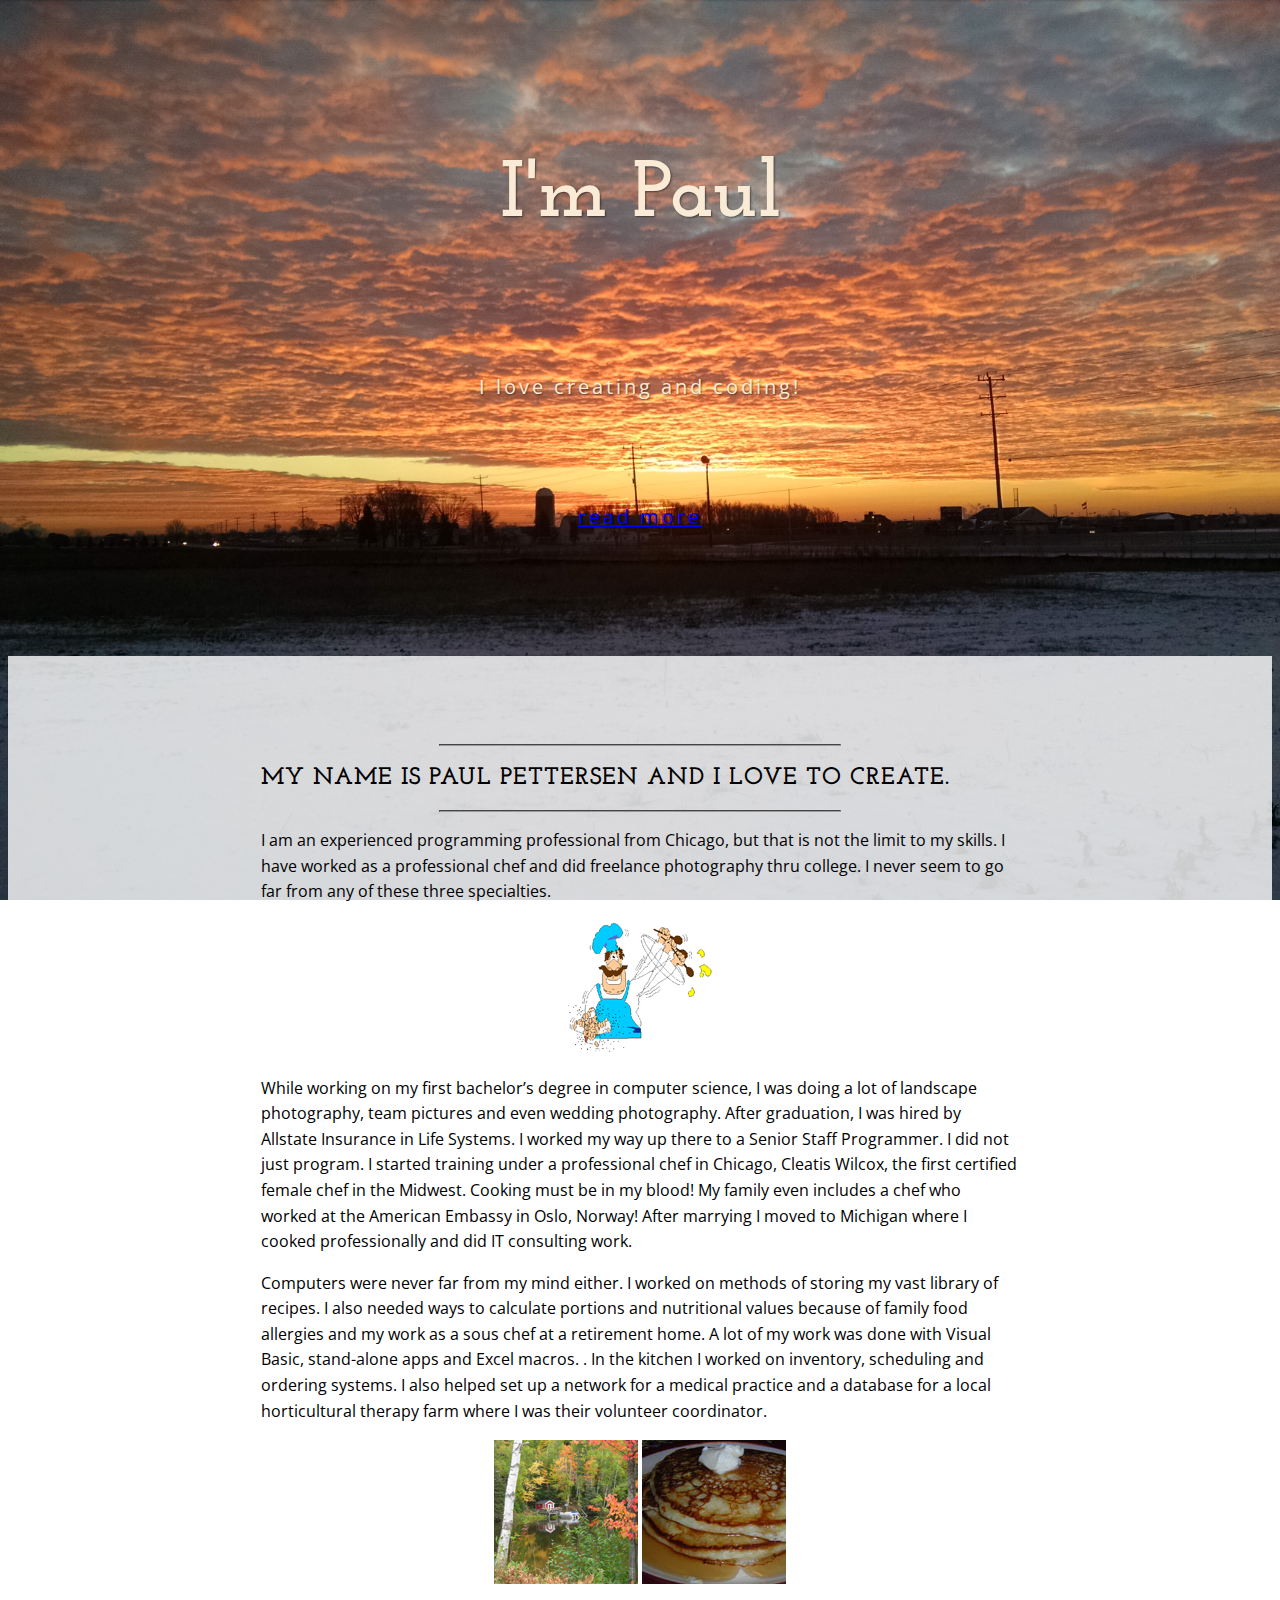
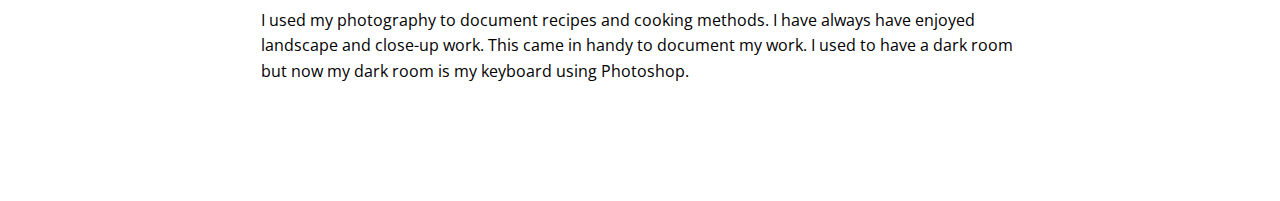
==== index.html @ a1ec16a7 "End of day work. Most of page 1 done." ====
﻿<!DOCTYPE html>
<html lang="en">
<head>
    <meta charset="utf-8">
    <meta http-equiv="X-UA-Compatible" content="IE=edge">
    <meta name="viewport" content="width=device-width, initial-scale=1">
    <meta name="description" content="">
    <meta name="author" content="">
    <title>PPettersen Portfolio</title>

    <!-- Custom CSS -->
    <link href="css/pauls.css" rel="stylesheet">
    <!-- Fonts -->
    <link href="http://fonts.googleapis.com/css?family=Open+Sans:300italic,400italic,600italic,700italic,800italic,400,300,600,700,800" rel="stylesheet" type="text/css">
    <link href="http://fonts.googleapis.com/css?family=Josefin+Slab:100,300,400,600,700,100italic,300italic,400italic,600italic,700italic" rel="stylesheet" type="text/css">

<!--<link rel="stylesheet" href="http://code.jquery.com/mobile/1.4.5/jquery.mobile-1.4.5.min.css">-->
<!--<script>
    $(function () {
        $("input").button({
            icons: {
                primary: ".ui-icon-clock"
            },
            text: false
        })
    });
    </script>-->
</head>
<body>
    <header>
       
<!--  <div data-role="main" class="ui-content">
    <ul data-role="listview" data-inset="true">    
      <li data-icon="refresh"><a href="#">Refresh Page</a></li> 
      <li data-icon="search"><a href="#">Search Page</a></li>
    </ul>
  </div>-->

<!--        <ul class="menu" data-inset="true">
            <li><a href="http://salleedesign.com/home/">Home</a></li>    
            <li><a href="http://salleedesign.com/portfolio/">Work</a></li>    
            <li><a href="http://salleedesign.com/blog/">Blog</a></li>    
            <li><a href="http://salleedesign.com/photography/">Pics</a></li> 
  
            <li><a href="https://www.linkedin.com/in/ppettersen26"></a></li>
        </ul>-->
    </header>
        <div class="brand">I&#39;m Paul</div>
        <div class="about-bar">I love creating and coding!</div>
        <div class="more">
            <a class="read-now-link" href="#more">read more</a>
        </div>

         
    <div class="row" id="more">
        <div class="box">
            <div class="col-lg-12">
                <hr>
                    <h2 class="intro-text text-center">
                        My name is Paul Pettersen
                        <strong>and I love to create. </strong>
                    </h2>
                <hr>
                <p>I am an experienced programming professional from Chicago, but that is not the limit to my skills. 
                   I have worked as a professional chef and did freelance photography thru college.  
                   I never seem to go far from any of these three specialties. </p>
                <p class ="centerimg">
                    <img  src="img/Chef.png" alt="Chef" />                     
                </p>
                <p>While working on my first bachelor’s degree in computer science, 
                    I was doing a lot of landscape photography, team pictures and even wedding photography. 
                    After graduation, I was hired by Allstate Insurance in Life Systems. 
                    I worked my way up there to a Senior Staff Programmer. I did not just program. 
                    I started training under a professional chef in Chicago, Cleatis Wilcox, 
                    the first certified female chef in the Midwest.  Cooking must be in my blood! 
                    My family even includes a chef who worked at the American Embassy in Oslo, Norway! 
                    After marrying I moved to Michigan where I cooked professionally and did IT consulting work. </p>
                <p>Computers were never far from my mind either. 
                    I worked on methods of storing my vast library of recipes. 
                    I also needed ways to calculate portions and nutritional values because of family food allergies 
                    and my work as a sous chef at a retirement home. A lot of my work was done with Visual Basic, 
                    stand-alone apps and Excel macros. . In the kitchen I worked on inventory, scheduling and ordering 
                    systems. I also helped set up a network for a medical practice and a database for a 
                    local horticultural therapy farm where I was their volunteer coordinator.</p>
                <p class ="centerimg">
                    <img  src="img/Dead river.png" alt="River" />
                    <img  src="img/Pancakes.jpg" alt="Pancakes" />                     
                </p>
                <p>I used my photography to document recipes and cooking methods. I have always have enjoyed landscape 
                    and close-up work. This came in handy to document my work. 
                    I used to have a dark room but now my dark room is my keyboard using Photoshop. </p>
            </div>             
        </div>
    </div>   

</body>
</html>
---- css/pauls.css ----
/*!
    CSS for Pauls Portfolio
 */

body {
    font-family: "Open Sans","Helvetica Neue",Helvetica,Arial,sans-serif;
    background: url('../img/bg.jpg') no-repeat center center fixed;
    background-size: cover;
}

h1,
h2,
h3,
h4,
h5,
h6 {
    text-transform: uppercase;
    font-family: "Josefin Slab","Helvetica Neue",Helvetica,Arial,sans-serif;
    font-weight: 700;
    letter-spacing: 1px;
}

p {
    font-size: 1.00em;
    line-height: 1.6;
    color: #000;
}

hr {
    max-width: 400px;
    border-color: #999999;
}



.box {
    margin-bottom: 20px;
    padding: 80px 20%;
    background: #fff;
    background: rgba(255,255,255,0.8);
}



/*header {
  position: absolute;
  width: 100%;
  display: inline-block;
  right: 0;
  left: 0;
  z-index: 50;
  overflow-x: hidden;
  top: -85px;
  -webkit-font-smoothing: antialiased;
  }*/

header .menu {
  float: right;
  margin-top: 14px;
  margin-right: 15px;
}
@media screen and (min-width: 500px) {
  header .menu {
    margin-top: 9px;
  }
}
header .menu li {
  float: left;
  padding-right: 0.8em;
}
header .menu li a {
  font-size: 0.875em;
  text-decoration: none;
  font-family: "freight-sans-pro", freightSans, Helvetica Neue, Helvetica, Arial, sans-serif;
  font-weight: 500;
  display: inline-block;
  position: relative;
}



@media screen and (min-width:500px) {
    .brand {
        display: inherit;
        margin: 10%;
        padding: 30px 0 10px;
        text-align: center;
        text-shadow: 1px 1px 2px rgba(0,0,0,0.5);
        font-family: "Josefin Slab","Helvetica Neue",Helvetica,Arial,sans-serif;
        font-size: 5em;
        font-weight: 700;
        line-height: normal;
        color:antiquewhite;        
    }


    .about-bar {
        display: inherit;
        margin: 0;
        padding: 0 0 40px;
        text-align: center;
        text-shadow: 1px 1px 2px rgba(0,0,0,0.5);
        font-size: 1.25em;
        font-weight: 400;
        letter-spacing: 3px;
        color:antiquewhite;
        margin-bottom: 5%;
    }

    .more {
        display: inherit;
        margin: 0;
        text-align: center;
        text-shadow: 1px 1px 2px rgba(0,0,0,0.5);
        font-size: 1.25em;
        font-weight: 400;
        letter-spacing: 3px;
        color:antiquewhite;
        margin-bottom: 10%;
    }

    .centerimg {
        display: inherit;
        margin: 0;
        text-align: center;
    }
}

@media screen and (max-width:499px) {
    .brand {
        display: inherit;
        margin: 0;
        padding: 20px 0 10px;
        text-align: center;
        text-shadow: 1px 1px 2px rgba(0,0,0,0.5);
        font-family: "Josefin Slab","Helvetica Neue",Helvetica,Arial,sans-serif;
        font-size: 5em;
        font-weight: 700;
        line-height: normal;
        color:antiquewhite;        
    }


    .about-bar {
        display: inherit;
        margin: 0;
        padding: 0 0 40px;
        text-align: center;
        text-shadow: 1px 1px 2px rgba(0,0,0,0.5);
        font-size: 1.25em;
        font-weight: 400;
        letter-spacing: 3px;
        color:antiquewhite;
        margin-bottom: 5%;
    }

    .more {
        display: inherit;
        margin: 0;
        text-align: center;
        text-shadow: 1px 1px 2px rgba(0,0,0,0.5);
        font-size: 1.25em;
        font-weight: 400;
        letter-spacing: 3px;
        color:antiquewhite;
        margin-bottom: 10%;
    }

    .centerimg {
        display: inherit;
        margin: 0;
        text-align: center;
    }
}

@media screen and (min-width:1200px) {
    .box:after {
        content: '';
        display: table;
        clear: both;
    }
}
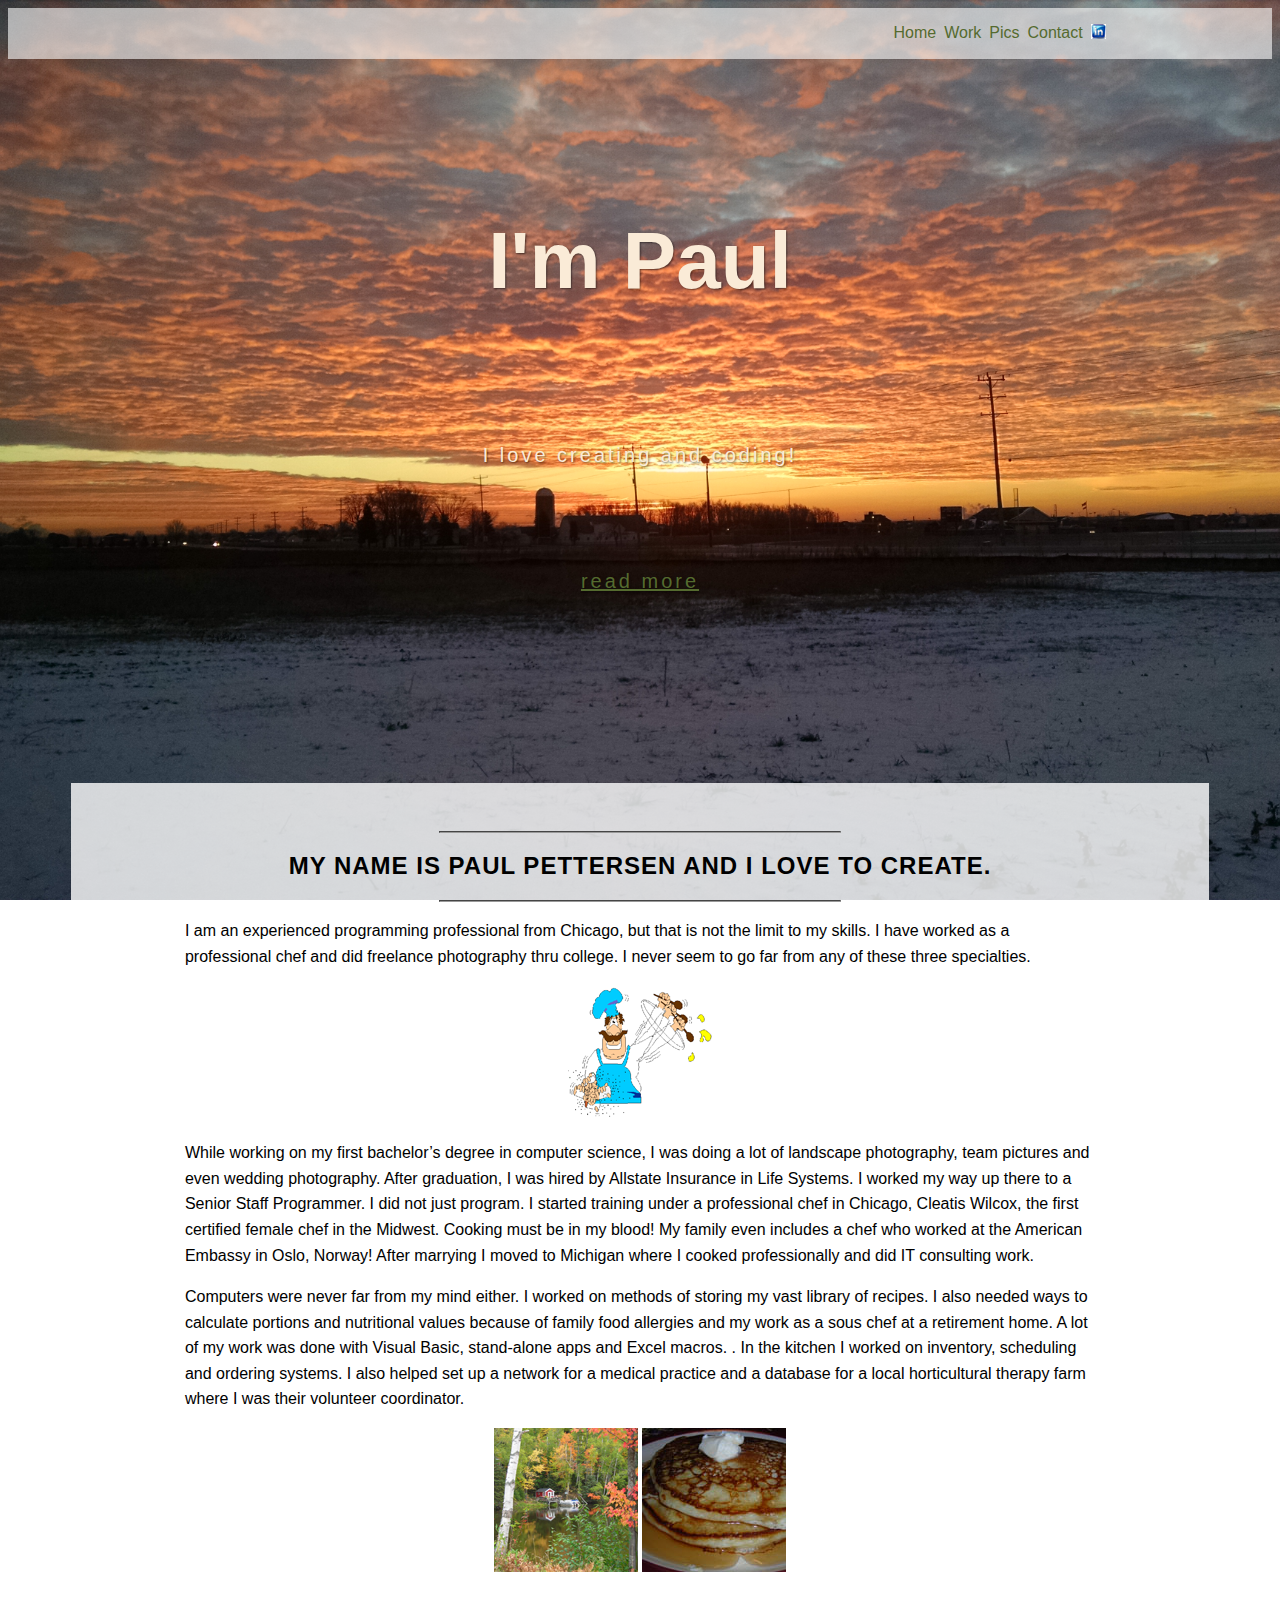
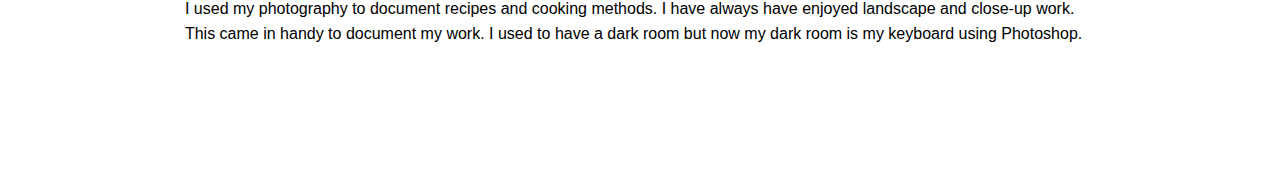
==== commit 14736535: "All page linkage added." ====
--- a/index.html
+++ b/index.html
@@ -10,55 +10,38 @@
 
     <!-- Custom CSS -->
     <link href="css/pauls.css" rel="stylesheet">
-    <!-- Fonts -->
-    <link href="http://fonts.googleapis.com/css?family=Open+Sans:300italic,400italic,600italic,700italic,800italic,400,300,600,700,800" rel="stylesheet" type="text/css">
-    <link href="http://fonts.googleapis.com/css?family=Josefin+Slab:100,300,400,600,700,100italic,300italic,400italic,600italic,700italic" rel="stylesheet" type="text/css">
 
-<!--<link rel="stylesheet" href="http://code.jquery.com/mobile/1.4.5/jquery.mobile-1.4.5.min.css">-->
-<!--<script>
-    $(function () {
-        $("input").button({
-            icons: {
-                primary: ".ui-icon-clock"
-            },
-            text: false
-        })
-    });
-    </script>-->
 </head>
 <body>
     <header>
-       
-<!--  <div data-role="main" class="ui-content">
-    <ul data-role="listview" data-inset="true">    
-      <li data-icon="refresh"><a href="#">Refresh Page</a></li> 
-      <li data-icon="search"><a href="#">Search Page</a></li>
-    </ul>
-  </div>-->
+        <div class="box">
+                <ul class="menu" data-inset="true">
+                    <li><a href="index.html">Home</a></li>
+                    <li></li>    
+                    <li><a href="work.html">Work</a></li>
+                    <li></li>
+                    <li><a href="pics.html">Pics</a></li>
+                    <li></li> 
+                    <li><a href="contact.html">Contact</a></li>
+                    <li></li>
+                    <li><a href="https://www.linkedin.com/in/ppettersen26"><img  src="img/in.png" alt="LinkedIn" /></a></li>
+                </ul>
+       </div>     
+    </header>
 
-<!--        <ul class="menu" data-inset="true">
-            <li><a href="http://salleedesign.com/home/">Home</a></li>    
-            <li><a href="http://salleedesign.com/portfolio/">Work</a></li>    
-            <li><a href="http://salleedesign.com/blog/">Blog</a></li>    
-            <li><a href="http://salleedesign.com/photography/">Pics</a></li> 
-  
-            <li><a href="https://www.linkedin.com/in/ppettersen26"></a></li>
-        </ul>-->
-    </header>
-        <div class="brand">I&#39;m Paul</div>
-        <div class="about-bar">I love creating and coding!</div>
-        <div class="more">
-            <a class="read-now-link" href="#more">read more</a>
-        </div>
-
+    <div class="brand">I&#39;m Paul</div>
+    <div class="about-bar">I love creating and coding!</div>
+    <div class="more">
+        <a class="read-now-link" href="#more">read more</a>
+    </div>
          
     <div class="row" id="more">
         <div class="box">
             <div class="col-lg-12">
                 <hr>
-                    <h2 class="intro-text text-center">
-                        My name is Paul Pettersen
-                        <strong>and I love to create. </strong>
+                    <h2 class="intro-text">
+                        <strong>My name is Paul Pettersen
+                        and I love to create. </strong>
                     </h2>
                 <hr>
                 <p>I am an experienced programming professional from Chicago, but that is not the limit to my skills. 
--- a/css/pauls.css
+++ b/css/pauls.css
@@ -31,53 +31,49 @@
     border-color: #999999;
 }
 
-
+.row {
+    padding: 5%;
+}
 
 .box {
     margin-bottom: 20px;
-    padding: 80px 20%;
+    padding: 40px 10%;
     background: #fff;
     background: rgba(255,255,255,0.8);
 }
 
-
-
-/*header {
-  position: absolute;
-  width: 100%;
-  display: inline-block;
-  right: 0;
-  left: 0;
-  z-index: 50;
-  overflow-x: hidden;
-  top: -85px;
-  -webkit-font-smoothing: antialiased;
-  }*/
+header .box {
+    padding: 0 10%;
+    background: rgba(255,255,255,0.6);
+}
+
+.intro-text {
+    text-align:center;
+}
 
 header .menu {
   float: right;
-  margin-top: 14px;
-  margin-right: 15px;
-}
-@media screen and (min-width: 500px) {
-  header .menu {
-    margin-top: 9px;
-  }
-}
+}
+
 header .menu li {
   float: left;
-  padding-right: 0.8em;
-}
+  padding-right: 0.5em;
+  list-style-type:none;
+}
+
 header .menu li a {
-  font-size: 0.875em;
+  font-size: medium;
   text-decoration: none;
-  font-family: "freight-sans-pro", freightSans, Helvetica Neue, Helvetica, Arial, sans-serif;
+  font-family: "Comic Sans MS", cursive, sans-serif;
   font-weight: 500;
   display: inline-block;
   position: relative;
 }
 
-
+a:link {color:darkolivegreen;}
+a:visited {color:darkolivegreen;}
+a:hover {color:darkred;}
+a:active {color:darkolivegreen;}
 
 @media screen and (min-width:500px) {
     .brand {
@@ -93,7 +89,6 @@
         color:antiquewhite;        
     }
 
-
     .about-bar {
         display: inherit;
         margin: 0;
@@ -124,6 +119,8 @@
         margin: 0;
         text-align: center;
     }
+
+
 }
 
 @media screen and (max-width:499px) {
@@ -171,6 +168,12 @@
         margin: 0;
         text-align: center;
     }
+
+    header .box {
+    margin-bottom: 20px;
+    padding: 10% 10%;
+    background: rgba(255,255,255,1.0);
+    }
 }
 
 @media screen and (min-width:1200px) {
@@ -179,4 +182,19 @@
         display: table;
         clear: both;
     }
-}+}
+
+.menu-box a {
+    line-height: 1.0;
+    color:crimson;
+}
+
+/*@media screen and (min-width: 500px) {
+  header .menu {
+    padding: 1px;
+  }
+}*/
+
+
+
+
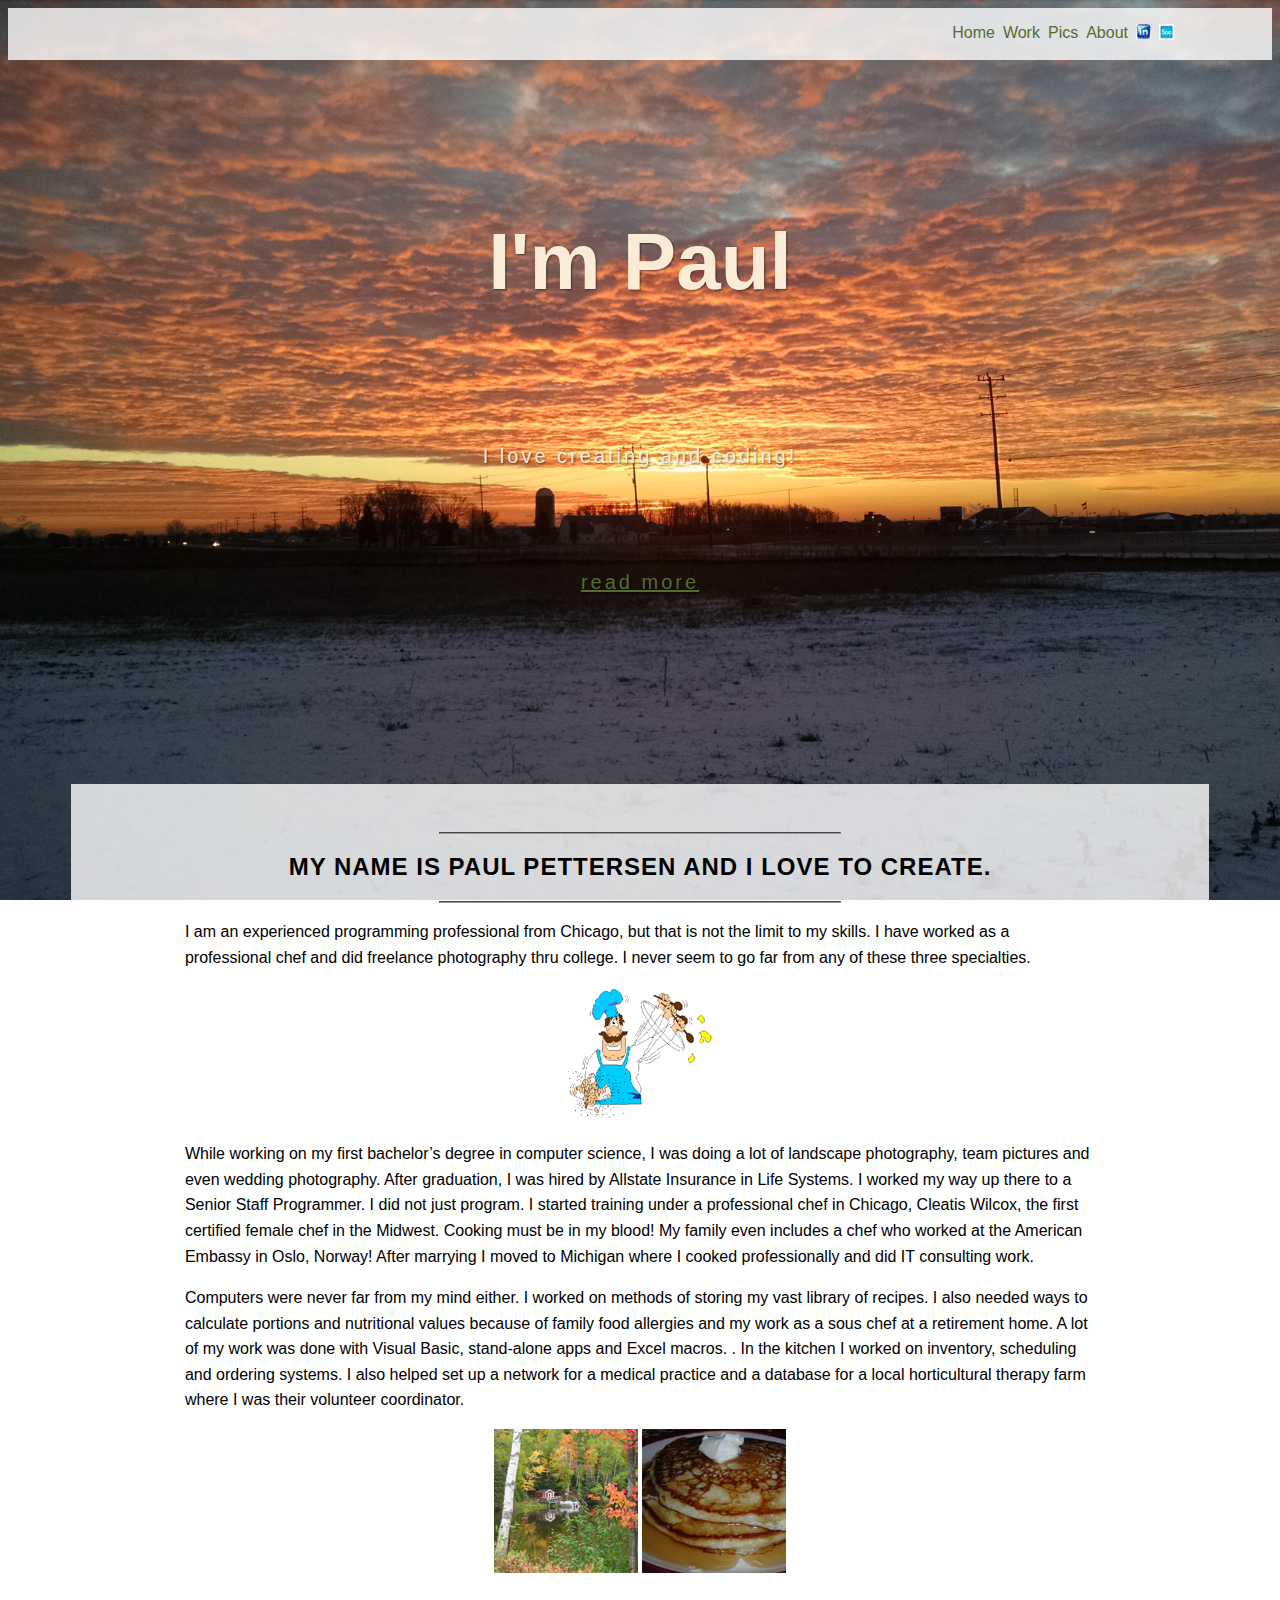
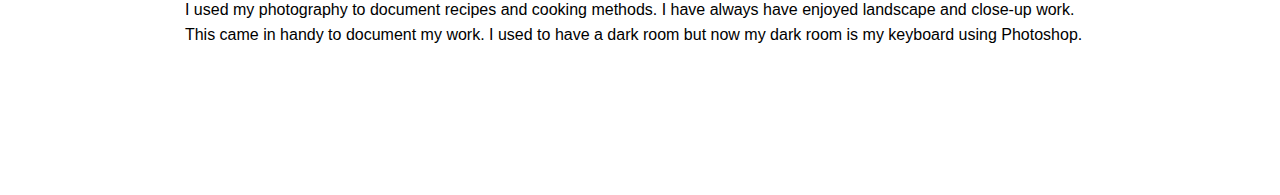
==== commit ea0918e1: "Pic buttons using jquery" ====
--- a/index.html
+++ b/index.html
@@ -10,23 +10,26 @@
 
     <!-- Custom CSS -->
     <link href="css/pauls.css" rel="stylesheet">
-
 </head>
 <body>
     <header>
         <div class="box">
-                <ul class="menu" data-inset="true">
-                    <li><a href="index.html">Home</a></li>
-                    <li></li>    
-                    <li><a href="work.html">Work</a></li>
-                    <li></li>
-                    <li><a href="pics.html">Pics</a></li>
-                    <li></li> 
-                    <li><a href="contact.html">Contact</a></li>
-                    <li></li>
-                    <li><a href="https://www.linkedin.com/in/ppettersen26"><img  src="img/in.png" alt="LinkedIn" /></a></li>
-                </ul>
-       </div>     
+            <ul class="menu" data-inset="true">
+                <li><a href="index.html">Home</a></li>
+                <li></li>
+                <li><a href="work.html">Work</a></li>
+                <li></li>
+                <li><a href="pics.html">Pics</a></li>
+                <li></li>
+                <li><a href="about.html">About</a></li>
+                <li></li>
+                <li><a href="https://www.linkedin.com/in/ppettersen26">
+                    <img src="img/in.png" alt="LinkedIn" /></a></li>
+                <li></li>
+                <li><a href="https://500px.com/paulpettersen">
+                    <img src="img/500px.png" alt="500px" /></a></li>
+            </ul>
+        </div>
     </header>
 
     <div class="brand">I&#39;m Paul</div>
@@ -34,47 +37,55 @@
     <div class="more">
         <a class="read-now-link" href="#more">read more</a>
     </div>
-         
+
     <div class="row" id="more">
         <div class="box">
             <div class="col-lg-12">
                 <hr>
-                    <h2 class="intro-text">
-                        <strong>My name is Paul Pettersen
+                <h2 class="intro-text">
+                    <strong>My name is Paul Pettersen
                         and I love to create. </strong>
-                    </h2>
+                </h2>
                 <hr>
-                <p>I am an experienced programming professional from Chicago, but that is not the limit to my skills. 
+                <p>
+                    I am an experienced programming professional from Chicago, but that is not the limit to my skills. 
                    I have worked as a professional chef and did freelance photography thru college.  
-                   I never seem to go far from any of these three specialties. </p>
-                <p class ="centerimg">
-                    <img  src="img/Chef.png" alt="Chef" />                     
+                   I never seem to go far from any of these three specialties.
                 </p>
-                <p>While working on my first bachelor’s degree in computer science, 
+                <p class="centerimg">
+                    <img src="img/Chef.png" alt="Chef" />
+                </p>
+                <p>
+                    While working on my first bachelor’s degree in computer science, 
                     I was doing a lot of landscape photography, team pictures and even wedding photography. 
                     After graduation, I was hired by Allstate Insurance in Life Systems. 
                     I worked my way up there to a Senior Staff Programmer. I did not just program. 
                     I started training under a professional chef in Chicago, Cleatis Wilcox, 
                     the first certified female chef in the Midwest.  Cooking must be in my blood! 
                     My family even includes a chef who worked at the American Embassy in Oslo, Norway! 
-                    After marrying I moved to Michigan where I cooked professionally and did IT consulting work. </p>
-                <p>Computers were never far from my mind either. 
+                    After marrying I moved to Michigan where I cooked professionally and did IT consulting work.
+                </p>
+                <p>
+                    Computers were never far from my mind either. 
                     I worked on methods of storing my vast library of recipes. 
                     I also needed ways to calculate portions and nutritional values because of family food allergies 
                     and my work as a sous chef at a retirement home. A lot of my work was done with Visual Basic, 
                     stand-alone apps and Excel macros. . In the kitchen I worked on inventory, scheduling and ordering 
                     systems. I also helped set up a network for a medical practice and a database for a 
-                    local horticultural therapy farm where I was their volunteer coordinator.</p>
-                <p class ="centerimg">
-                    <img  src="img/Dead river.png" alt="River" />
-                    <img  src="img/Pancakes.jpg" alt="Pancakes" />                     
+                    local horticultural therapy farm where I was their volunteer coordinator.
                 </p>
-                <p>I used my photography to document recipes and cooking methods. I have always have enjoyed landscape 
+                <p class="centerimg">
+                    <img src="img/Dead river.png" alt="River" />
+                    <img src="img/Pancakes.jpg" alt="Pancakes" />
+                </p>
+                <p>
+                    I used my photography to document recipes and cooking methods. I have always have enjoyed landscape 
                     and close-up work. This came in handy to document my work. 
-                    I used to have a dark room but now my dark room is my keyboard using Photoshop. </p>
-            </div>             
+                    I used to have a dark room but now my dark room is my keyboard using Photoshop.
+                </p>
+            </div>
         </div>
-    </div>   
+    </div>
 
 </body>
 </html>
--- a/css/pauls.css
+++ b/css/pauls.css
@@ -42,11 +42,6 @@
     background: rgba(255,255,255,0.8);
 }
 
-header .box {
-    padding: 0 10%;
-    background: rgba(255,255,255,0.6);
-}
-
 .intro-text {
     text-align:center;
 }
@@ -75,7 +70,17 @@
 a:hover {color:darkred;}
 a:active {color:darkolivegreen;}
 
-@media screen and (min-width:500px) {
+    .centerimg {
+        display: inherit;
+        margin: 0;
+        text-align: center;
+    }
+
+button {
+    width: 10em;  height: 10em;
+}
+
+@media screen and (min-width:1200px) {
     .brand {
         display: inherit;
         margin: 10%;
@@ -114,16 +119,20 @@
         margin-bottom: 10%;
     }
 
-    .centerimg {
-        display: inherit;
-        margin: 0;
-        text-align: center;
-    }
-
-
-}
-
-@media screen and (max-width:499px) {
+    /*.centerimg {
+        display: inherit;
+        margin: 0;
+        text-align: center;
+    }*/
+
+    header .box {
+    margin-bottom: 20px;
+    padding: 0 50px;
+    background: rgba(255,255,255,0.8);
+    }
+}
+
+@media screen and (max-width:1199px) {
     .brand {
         display: inherit;
         margin: 0;
@@ -163,16 +172,15 @@
         margin-bottom: 10%;
     }
 
-    .centerimg {
-        display: inherit;
-        margin: 0;
-        text-align: center;
-    }
+    /*.centerimg {
+        display: inherit;
+        margin: 0;
+        text-align: center;
+    }*/
 
     header .box {
-    margin-bottom: 20px;
-    padding: 10% 10%;
-    background: rgba(255,255,255,1.0);
+        padding: 2px 10px 60px 50px;
+        background: rgba(255,255,255,0.8);
     }
 }
 
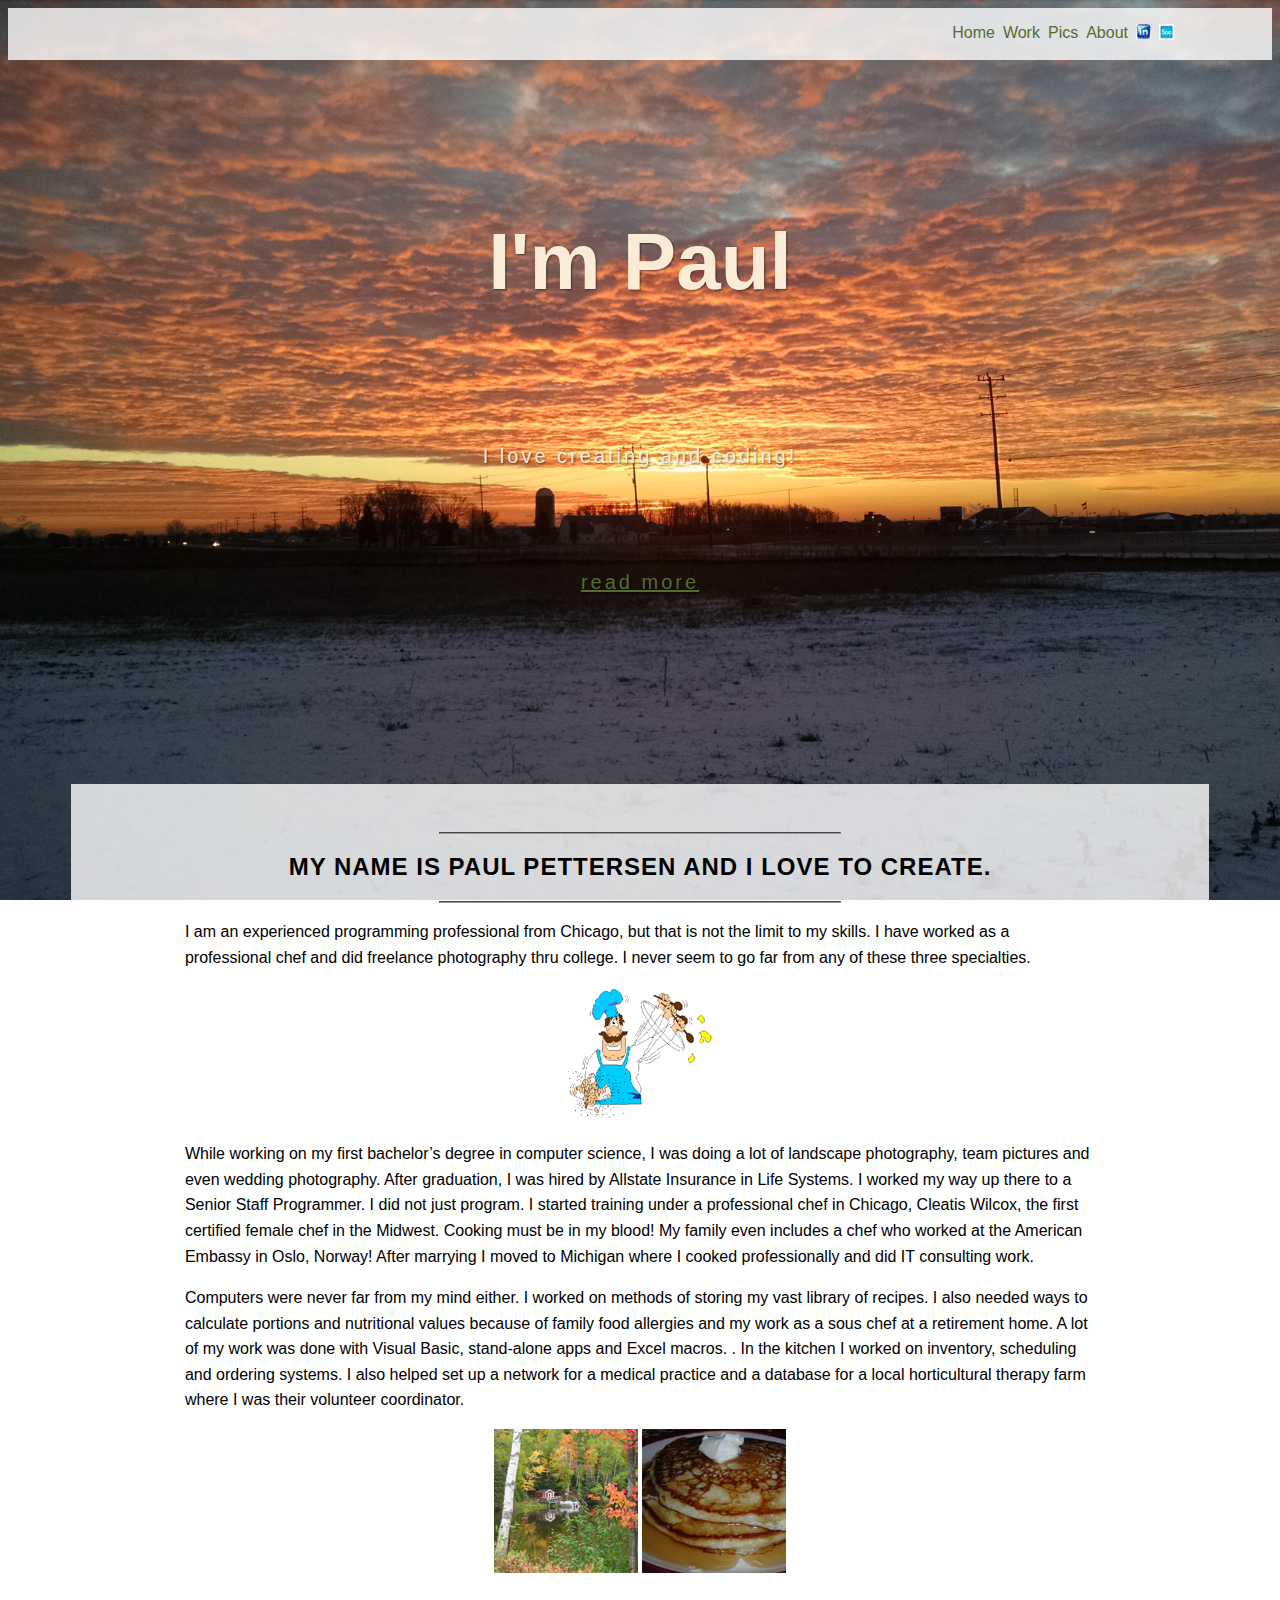
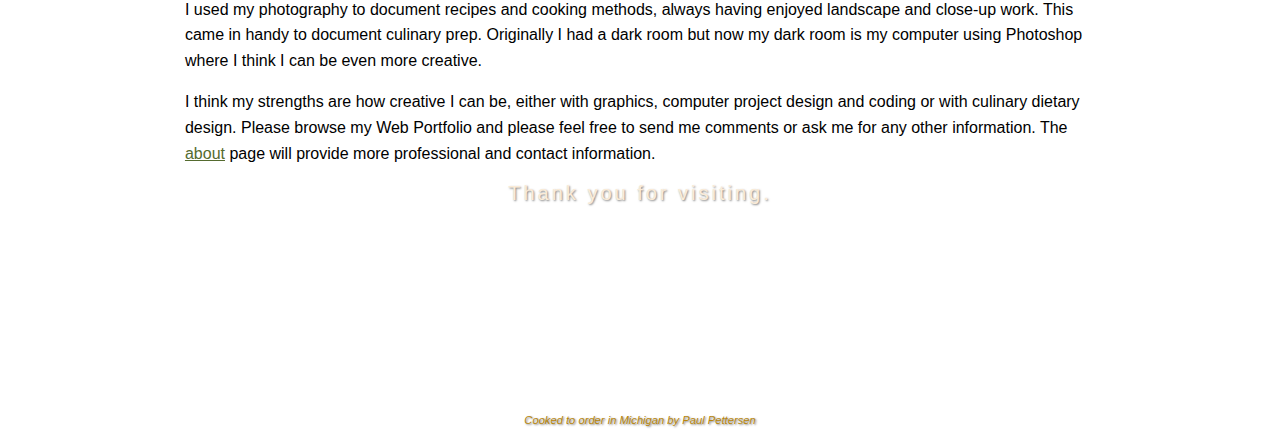
==== commit 80d0e800: "Finished page 1 and added footing." ====
--- a/index.html
+++ b/index.html
@@ -79,13 +79,22 @@
                     <img src="img/Pancakes.jpg" alt="Pancakes" />
                 </p>
                 <p>
-                    I used my photography to document recipes and cooking methods. I have always have enjoyed landscape 
-                    and close-up work. This came in handy to document my work. 
-                    I used to have a dark room but now my dark room is my keyboard using Photoshop.
+                    I used my photography to document recipes and cooking methods, 
+                    always having enjoyed landscape and close-up work. 
+                    This came in handy to document culinary prep. Originally I had a dark room 
+                    but now my dark room is my computer using Photoshop where I think I can be 
+                    even more creative.  
                 </p>
+                <p>I think my strengths are how creative I can be, either with graphics, computer 
+                    project design and coding or with culinary dietary design.  
+                    Please browse my Web Portfolio and please feel free to send me comments or 
+                    ask me for any other information. The <a href="about.html">about</a> page 
+                    will provide more professional and contact information.
+                </p>
+                <div class="about-bar">Thank you for visiting. </div>
             </div>
         </div>
     </div>
-
+    <div class="footer">Cooked to order in Michigan by Paul Pettersen</div>
 </body>
 </html>
--- a/css/pauls.css
+++ b/css/pauls.css
@@ -77,8 +77,21 @@
     }
 
 button {
-    width: 10em;  height: 10em;
-}
+    width: 10em;  
+    height: 10em;
+    background-color:rgba(255,255,255,0.5);
+}
+
+    .footer {
+        display: inherit;
+        text-align: center;
+        text-shadow: 1px 1px 2px rgba(0,0,0,0.5);
+        font-size: 0.7em;
+        font-style:italic;
+        color:darkgoldenrod;
+        margin-bottom: 1%;
+        vertical-align:middle;
+    }
 
 @media screen and (min-width:1200px) {
     .brand {
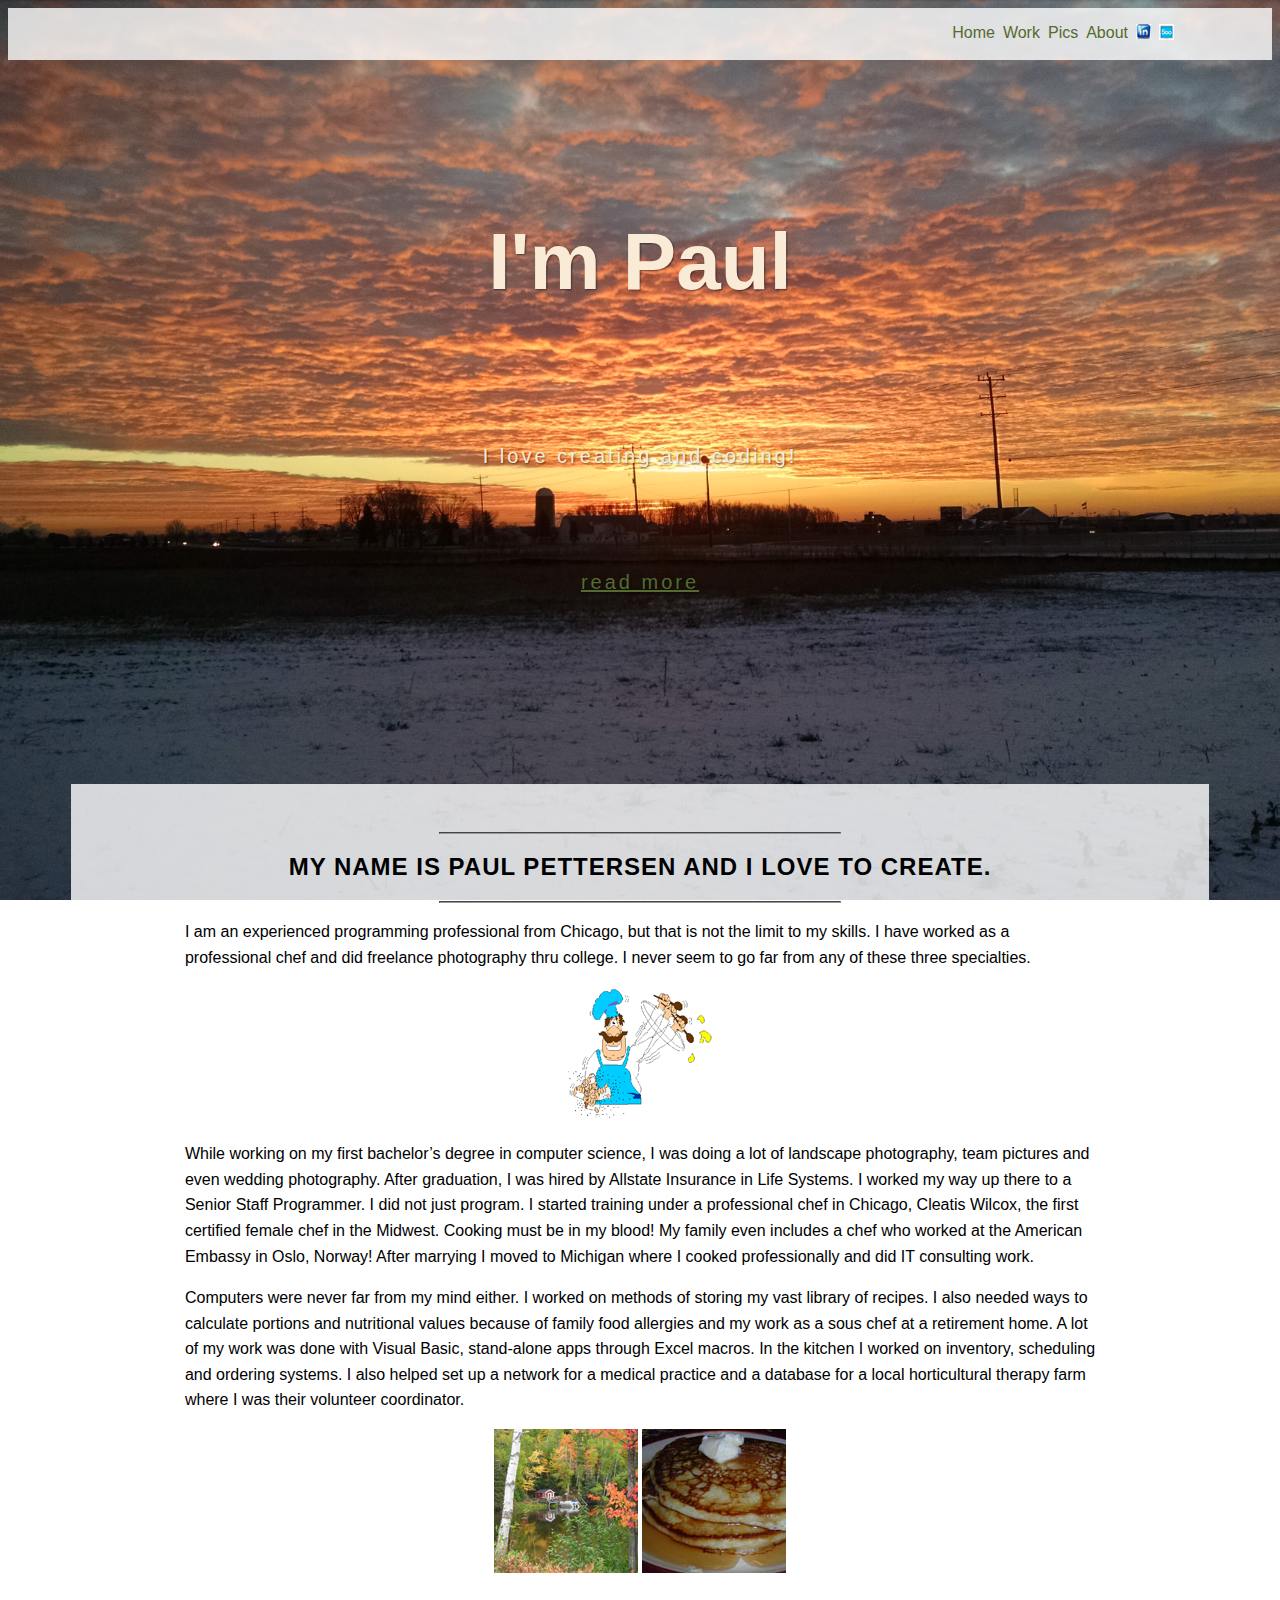
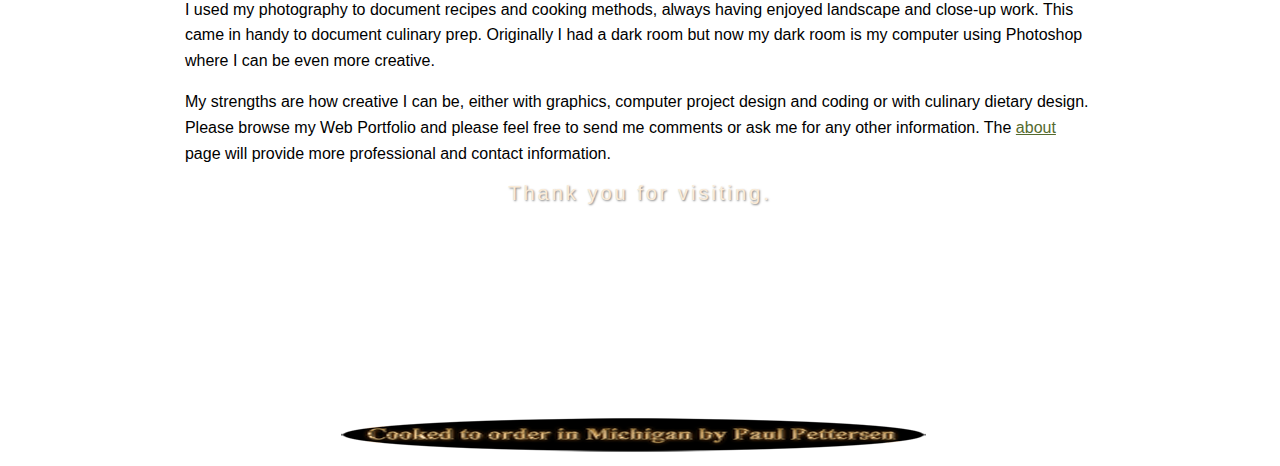
==== commit 5725a051: "Added photoshop logo." ====
--- a/index.html
+++ b/index.html
@@ -70,8 +70,8 @@
                     I worked on methods of storing my vast library of recipes. 
                     I also needed ways to calculate portions and nutritional values because of family food allergies 
                     and my work as a sous chef at a retirement home. A lot of my work was done with Visual Basic, 
-                    stand-alone apps and Excel macros. . In the kitchen I worked on inventory, scheduling and ordering 
-                    systems. I also helped set up a network for a medical practice and a database for a 
+                    stand-alone apps through Excel macros. In the kitchen I worked on inventory, scheduling 
+                    and ordering systems. I also helped set up a network for a medical practice and a database for a 
                     local horticultural therapy farm where I was their volunteer coordinator.
                 </p>
                 <p class="centerimg">
@@ -82,10 +82,9 @@
                     I used my photography to document recipes and cooking methods, 
                     always having enjoyed landscape and close-up work. 
                     This came in handy to document culinary prep. Originally I had a dark room 
-                    but now my dark room is my computer using Photoshop where I think I can be 
-                    even more creative.  
+                    but now my dark room is my computer using Photoshop where I can be even more creative.  
                 </p>
-                <p>I think my strengths are how creative I can be, either with graphics, computer 
+                <p>My strengths are how creative I can be, either with graphics, computer 
                     project design and coding or with culinary dietary design.  
                     Please browse my Web Portfolio and please feel free to send me comments or 
                     ask me for any other information. The <a href="about.html">about</a> page 
@@ -95,6 +94,8 @@
             </div>
         </div>
     </div>
-    <div class="footer">Cooked to order in Michigan by Paul Pettersen</div>
+    <div class="centerimg">
+            <img src="img/Logo.png" alt="Logo" />            
+    </div>
 </body>
 </html>
--- a/css/pauls.css
+++ b/css/pauls.css
@@ -84,9 +84,11 @@
 
     .footer {
         display: inherit;
-        text-align: center;
-        text-shadow: 1px 1px 2px rgba(0,0,0,0.5);
-        font-size: 0.7em;
+        border:5px solid white;
+        margin: 30px 2px;
+        text-align: center;
+        text-shadow: 1px 1px 2px rgba(0,0,0,0.5);
+        font-size: 0.8em;
         font-style:italic;
         color:darkgoldenrod;
         margin-bottom: 1%;
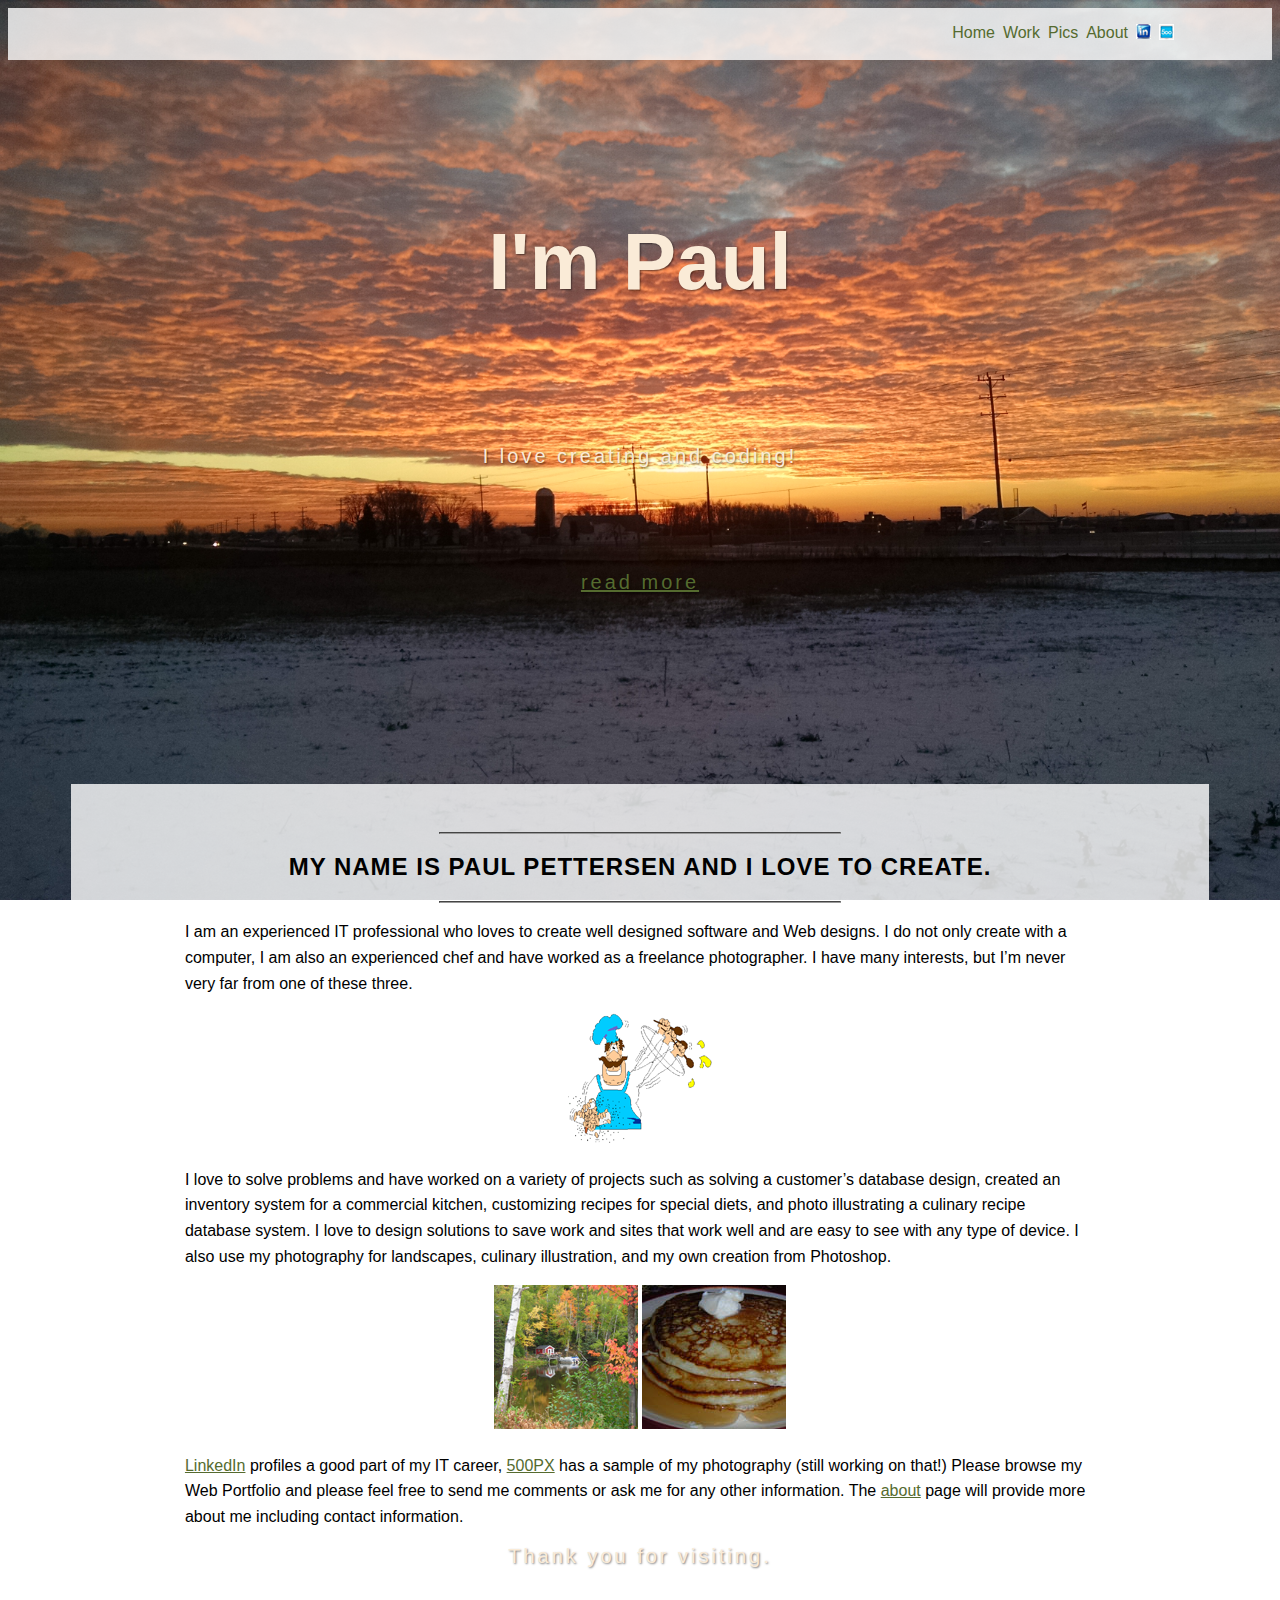
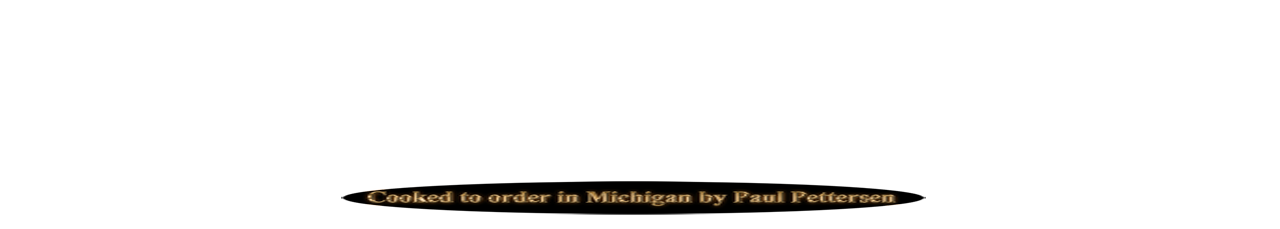
==== commit fd5d1791: "Rewrite of index and about pages." ====
--- a/index.html
+++ b/index.html
@@ -47,49 +47,30 @@
                         and I love to create. </strong>
                 </h2>
                 <hr>
-                <p>
-                    I am an experienced programming professional from Chicago, but that is not the limit to my skills. 
-                   I have worked as a professional chef and did freelance photography thru college.  
-                   I never seem to go far from any of these three specialties.
+                <p>I am an experienced IT professional who loves to create well designed software and
+                   Web designs. I do not only create with a computer, I am also an experienced chef and 
+                    have worked as a freelance photographer. I have many interests, but I’m never very far 
+                    from one of these three.
                 </p>
                 <p class="centerimg">
                     <img src="img/Chef.png" alt="Chef" />
                 </p>
-                <p>
-                    While working on my first bachelor’s degree in computer science, 
-                    I was doing a lot of landscape photography, team pictures and even wedding photography. 
-                    After graduation, I was hired by Allstate Insurance in Life Systems. 
-                    I worked my way up there to a Senior Staff Programmer. I did not just program. 
-                    I started training under a professional chef in Chicago, Cleatis Wilcox, 
-                    the first certified female chef in the Midwest.  Cooking must be in my blood! 
-                    My family even includes a chef who worked at the American Embassy in Oslo, Norway! 
-                    After marrying I moved to Michigan where I cooked professionally and did IT consulting work.
-                </p>
-                <p>
-                    Computers were never far from my mind either. 
-                    I worked on methods of storing my vast library of recipes. 
-                    I also needed ways to calculate portions and nutritional values because of family food allergies 
-                    and my work as a sous chef at a retirement home. A lot of my work was done with Visual Basic, 
-                    stand-alone apps through Excel macros. In the kitchen I worked on inventory, scheduling 
-                    and ordering systems. I also helped set up a network for a medical practice and a database for a 
-                    local horticultural therapy farm where I was their volunteer coordinator.
-                </p>
+                <p>I love to solve problems and have worked on a variety of projects such as solving a 
+                    customer’s database design, created an inventory system for a commercial kitchen, 
+                    customizing recipes for special diets, and photo illustrating a culinary recipe database 
+                    system. I love to design solutions to save work and sites that work well and are easy to 
+                    see with any type of device. I also use my photography for landscapes, culinary 
+                    illustration, and my own creation from Photoshop.</p>
                 <p class="centerimg">
                     <img src="img/Dead river.png" alt="River" />
                     <img src="img/Pancakes.jpg" alt="Pancakes" />
                 </p>
-                <p>
-                    I used my photography to document recipes and cooking methods, 
-                    always having enjoyed landscape and close-up work. 
-                    This came in handy to document culinary prep. Originally I had a dark room 
-                    but now my dark room is my computer using Photoshop where I can be even more creative.  
-                </p>
-                <p>My strengths are how creative I can be, either with graphics, computer 
-                    project design and coding or with culinary dietary design.  
-                    Please browse my Web Portfolio and please feel free to send me comments or 
-                    ask me for any other information. The <a href="about.html">about</a> page 
-                    will provide more professional and contact information.
-                </p>
+                <p><a href="https://www.linkedin.com/in/ppettersen26">LinkedIn</a> profiles a good part 
+                    of my IT career, <a href="https://500px.com/paulpettersen">500PX</a> has a sample of 
+                    my photography (still working on that!) Please browse my Web Portfolio and please 
+                    feel free to send me comments or ask me for any other information. The 
+                    <a href="about.html">about</a> page will provide more about me including contact 
+                    information. </p>
                 <div class="about-bar">Thank you for visiting. </div>
             </div>
         </div>
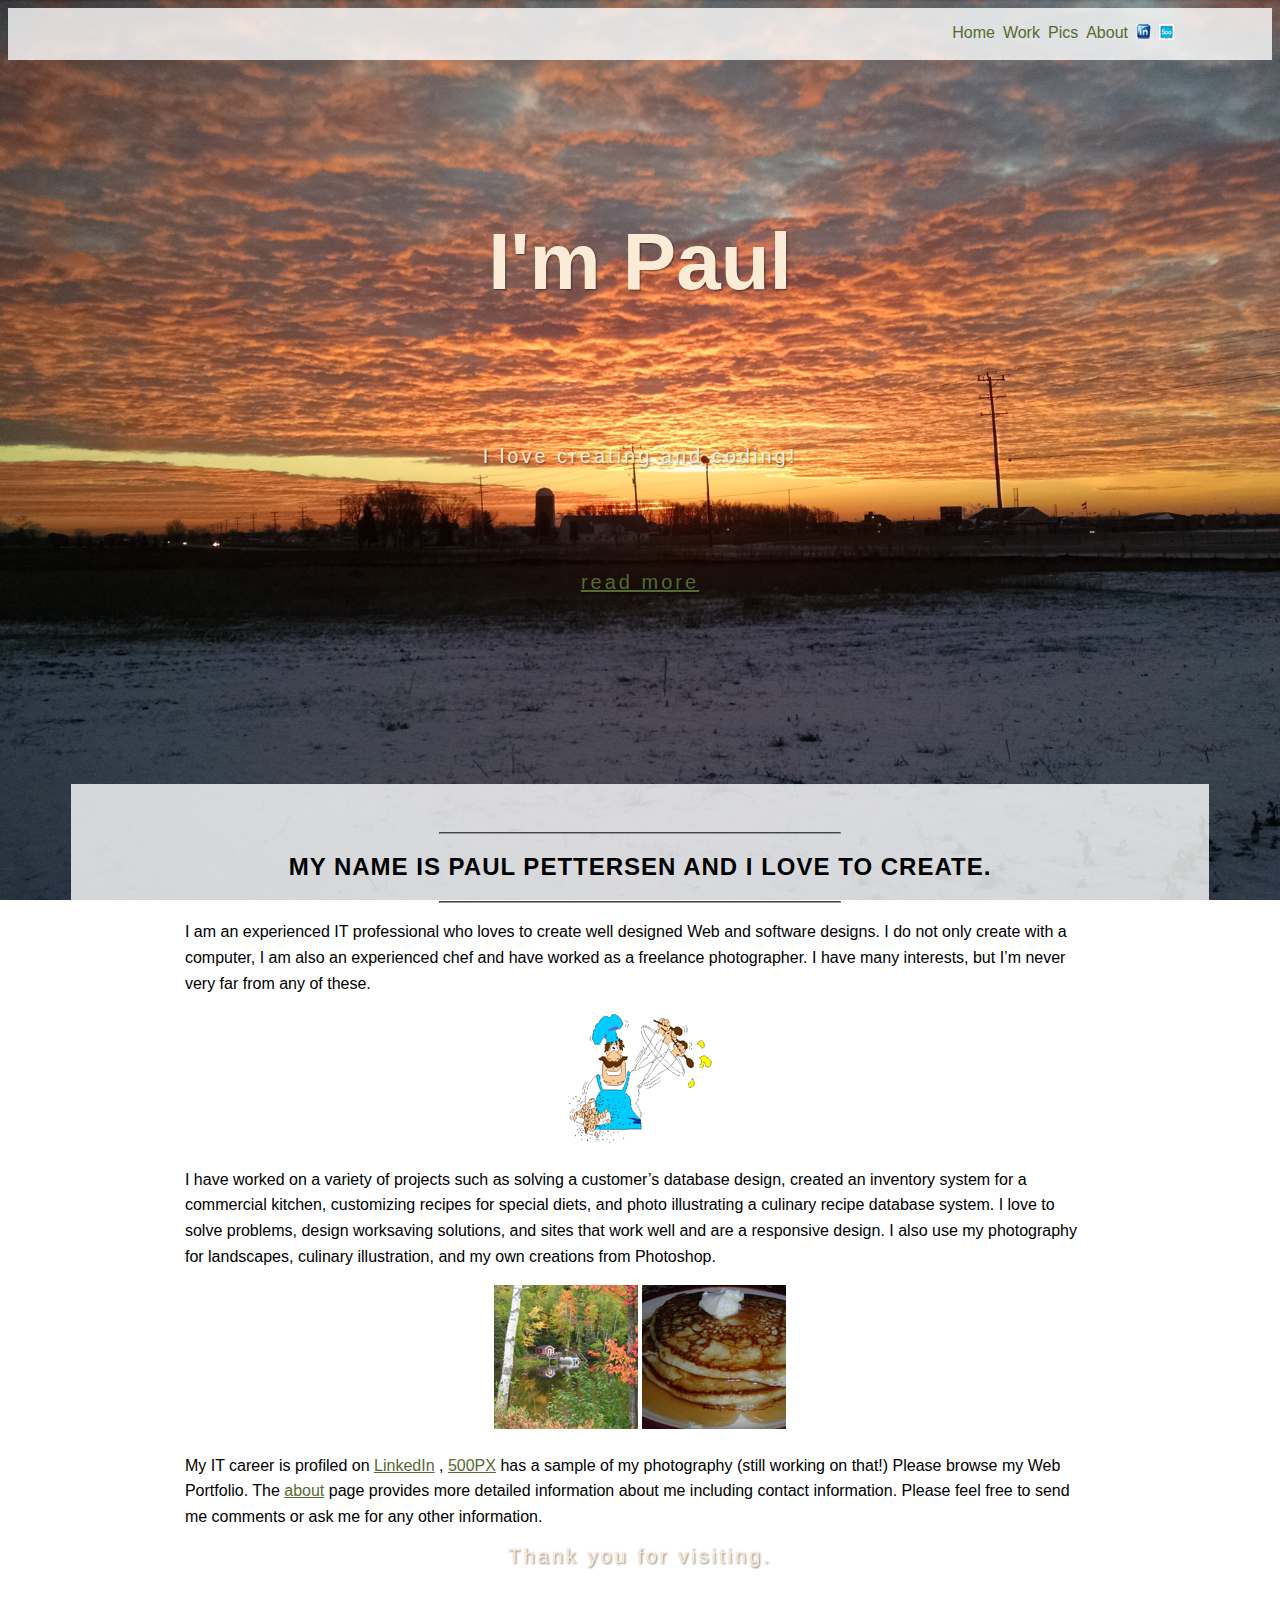
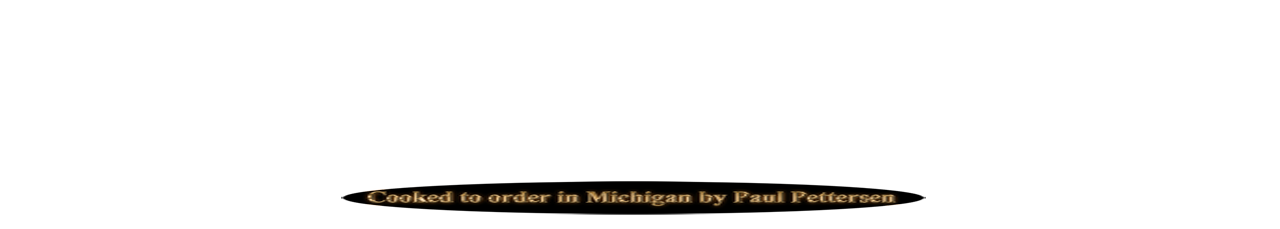
==== commit 020a5bbc: "Proofreading" ====
--- a/index.html
+++ b/index.html
@@ -47,29 +47,29 @@
                         and I love to create. </strong>
                 </h2>
                 <hr>
-                <p>I am an experienced IT professional who loves to create well designed software and
-                   Web designs. I do not only create with a computer, I am also an experienced chef and 
+                <p>I am an experienced IT professional who loves to create well designed Web and software
+                   designs. I do not only create with a computer, I am also an experienced chef and 
                     have worked as a freelance photographer. I have many interests, but I’m never very far 
-                    from one of these three.
+                    from any of these.
                 </p>
                 <p class="centerimg">
                     <img src="img/Chef.png" alt="Chef" />
                 </p>
-                <p>I love to solve problems and have worked on a variety of projects such as solving a 
-                    customer’s database design, created an inventory system for a commercial kitchen, 
-                    customizing recipes for special diets, and photo illustrating a culinary recipe database 
-                    system. I love to design solutions to save work and sites that work well and are easy to 
-                    see with any type of device. I also use my photography for landscapes, culinary 
-                    illustration, and my own creation from Photoshop.</p>
+                <p>I have worked on a variety of projects such as solving a customer’s database design,
+                    created an inventory system for a commercial kitchen, customizing recipes 
+                    for special diets, and photo illustrating a culinary recipe database 
+                    system. I love to solve problems, design worksaving solutions, and sites that work
+                    well and are a responsive design. I also use my photography for landscapes, culinary
+                    illustration, and my own creations from Photoshop.</p>
                 <p class="centerimg">
                     <img src="img/Dead river.png" alt="River" />
                     <img src="img/Pancakes.jpg" alt="Pancakes" />
                 </p>
-                <p><a href="https://www.linkedin.com/in/ppettersen26">LinkedIn</a> profiles a good part 
-                    of my IT career, <a href="https://500px.com/paulpettersen">500PX</a> has a sample of 
-                    my photography (still working on that!) Please browse my Web Portfolio and please 
-                    feel free to send me comments or ask me for any other information. The 
-                    <a href="about.html">about</a> page will provide more about me including contact 
+                <p>My IT career is profiled on <a href="https://www.linkedin.com/in/ppettersen26">LinkedIn</a>
+                    , <a href="https://500px.com/paulpettersen">500PX</a> has a sample of 
+                    my photography (still working on that!) Please browse my Web Portfolio. The 
+                    <a href="about.html">about</a> page provides more detailed information about me including
+                    contact information. Please feel free to send me comments or ask me for any other 
                     information. </p>
                 <div class="about-bar">Thank you for visiting. </div>
             </div>
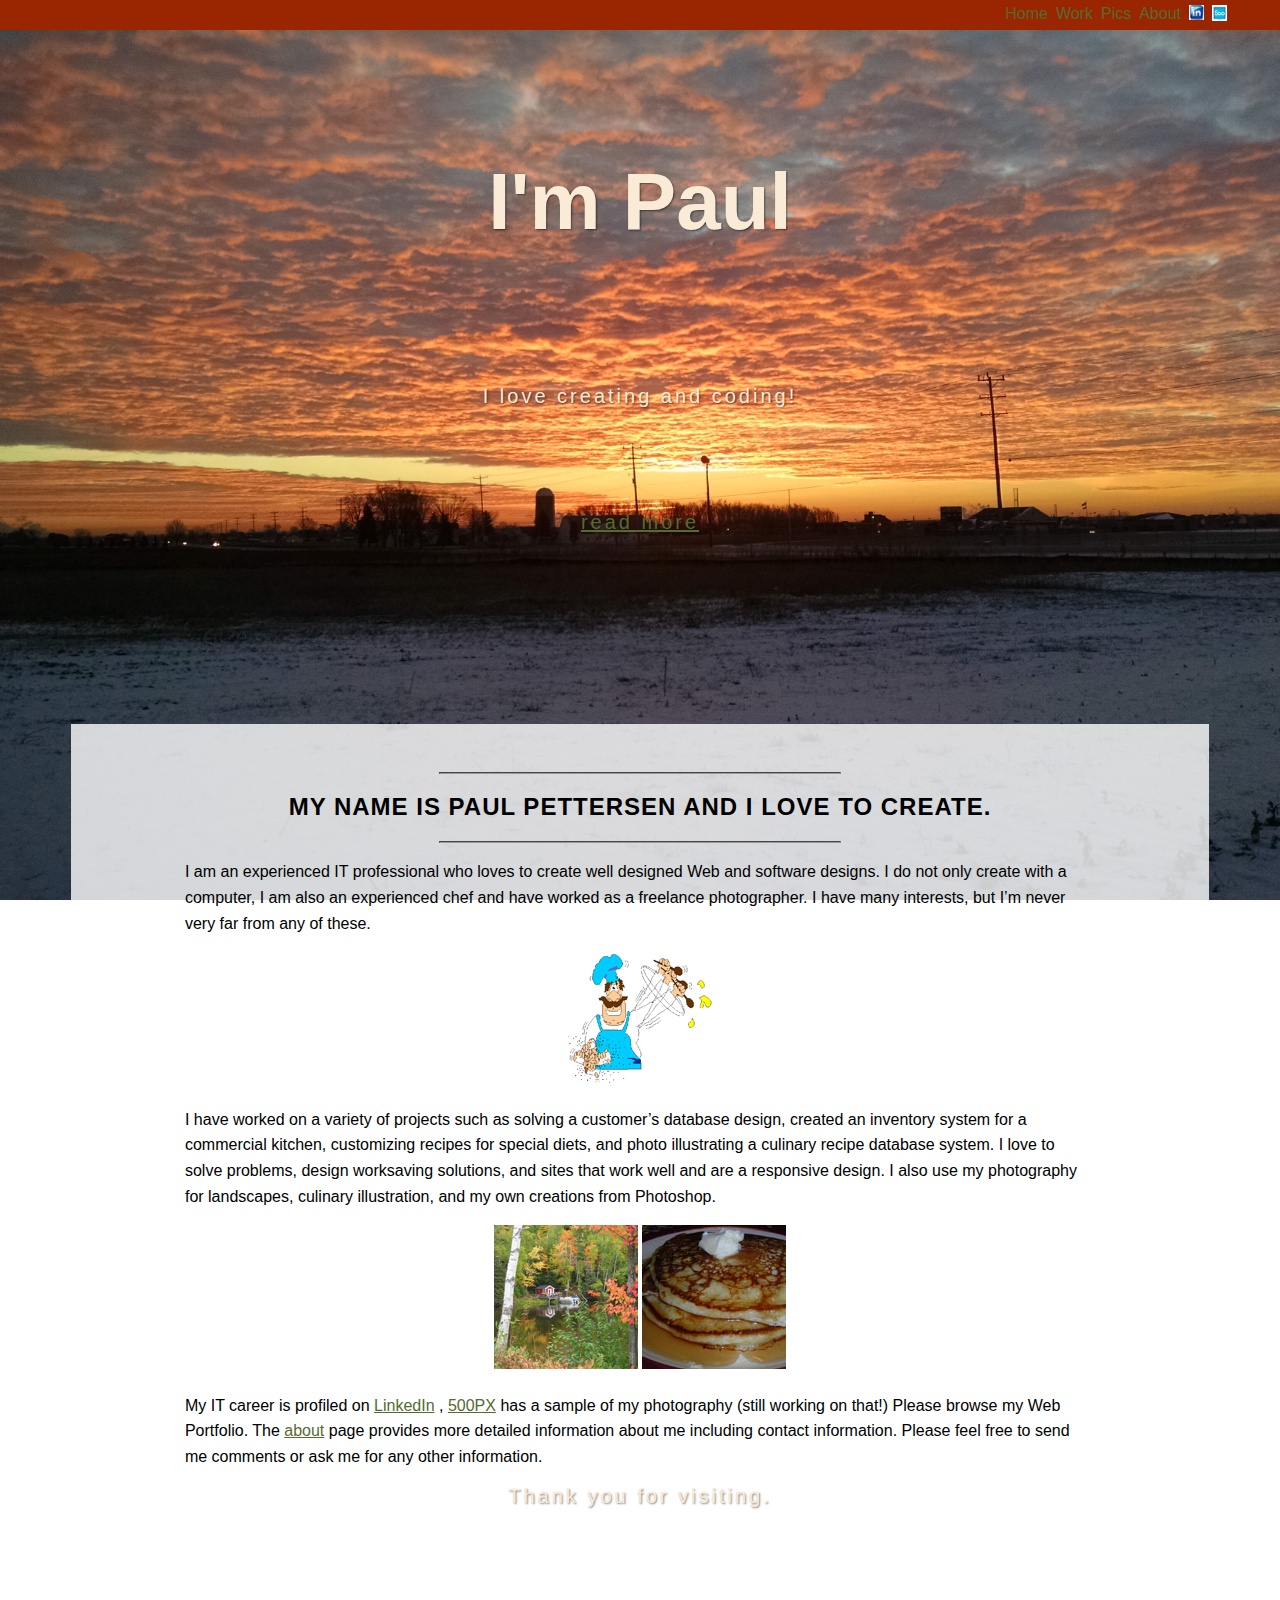
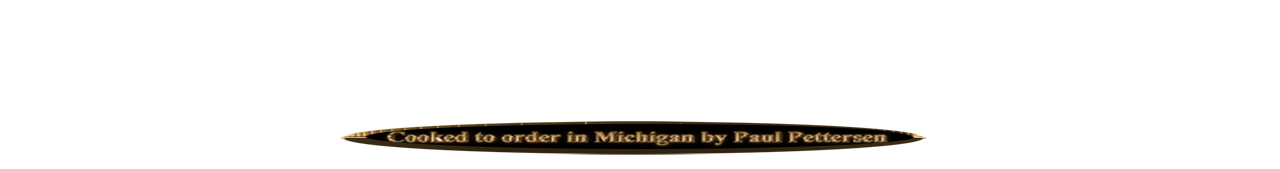
==== commit 3488fde7: "Created new menu bar" ====
--- a/index.html
+++ b/index.html
@@ -12,23 +12,26 @@
     <link href="css/pauls.css" rel="stylesheet">
 </head>
 <body>
-    <header>
-        <div class="box">
-            <ul class="menu" data-inset="true">
-                <li><a href="index.html">Home</a></li>
-                <li></li>
-                <li><a href="work.html">Work</a></li>
-                <li></li>
-                <li><a href="pics.html">Pics</a></li>
-                <li></li>
-                <li><a href="about.html">About</a></li>
-                <li></li>
-                <li><a href="https://www.linkedin.com/in/ppettersen26">
-                    <img src="img/in.png" alt="LinkedIn" /></a></li>
-                <li></li>
-                <li><a href="https://500px.com/paulpettersen">
-                    <img src="img/500px.png" alt="500px" /></a></li>
-            </ul>
+
+    <header>        
+        <div id="fixed-Menu">
+            <div id="fm-wrapper">
+                <ul class="menu" data-inset="true">
+                    <li><a href="index.html">Home</a></li>
+                    <li></li>
+                    <li><a href="work.html">Work</a></li>
+                    <li></li>
+                    <li><a href="pics.html">Pics</a></li>
+                    <li></li>
+                    <li><a href="about.html">About</a></li>
+                    <li></li>
+                    <li><a href="https://www.linkedin.com/in/ppettersen26" target="_blank">
+                        <img src="img/in.png" alt="LinkedIn" /></a></li>
+                    <li></li>
+                    <li><a href="https://500px.com/paulpettersen" target="_blank">
+                        <img src="img/500px.png" alt="500px" /></a></li>
+                </ul>
+            </div>
         </div>
     </header>
 
--- a/css/pauls.css
+++ b/css/pauls.css
@@ -1,6 +1,41 @@
 /*!
     CSS for Pauls Portfolio
  */
+
+#fixed-Menu {
+    width: 100%;
+    background-color:#992600;
+    position:fixed;  
+    top: 0;
+    left:0px;
+}
+
+#fm-wrapper {
+    width:100%;
+    margin: 0 auto;
+    text-align: left;
+}
+
+#fixed-Menu ul {
+    list-style-type: none;
+    padding: 0;
+    margin: 5px;
+}
+
+#fixed-Menu ul li {
+display:inline-block;
+}
+
+#fixed-Menu ul li:hover {
+background-color: #333;
+}
+
+#fixed-Menu ul li a:visited {
+    color: #ffb399;
+    display: block;
+    padding: 15px;
+    text-decoration:none;
+}
 
 body {
     font-family: "Open Sans","Helvetica Neue",Helvetica,Arial,sans-serif;
@@ -70,11 +105,33 @@
 a:hover {color:darkred;}
 a:active {color:darkolivegreen;}
 
-    .centerimg {
-        display: inherit;
-        margin: 0;
-        text-align: center;
-    }
+.centerimg {
+    display: inherit;
+    margin: 0;
+    text-align: center;
+}
+
+.Projectthumb {
+        text-align: center;        
+}
+
+ 
+.Projectthumb img{
+    height: 216px; 
+    width: 400px;
+    margin: 15px 0;
+     -webkit-transition: all 1s ease;
+    -moz-transition: all 1s ease;
+    -o-transition: all 1s ease;
+}
+ 
+.Projectthumb img:hover {
+ height: 356px;
+ width: 600px;
+ margin-left: -50px;
+}
+
+
 
 button {
     width: 10em;  
